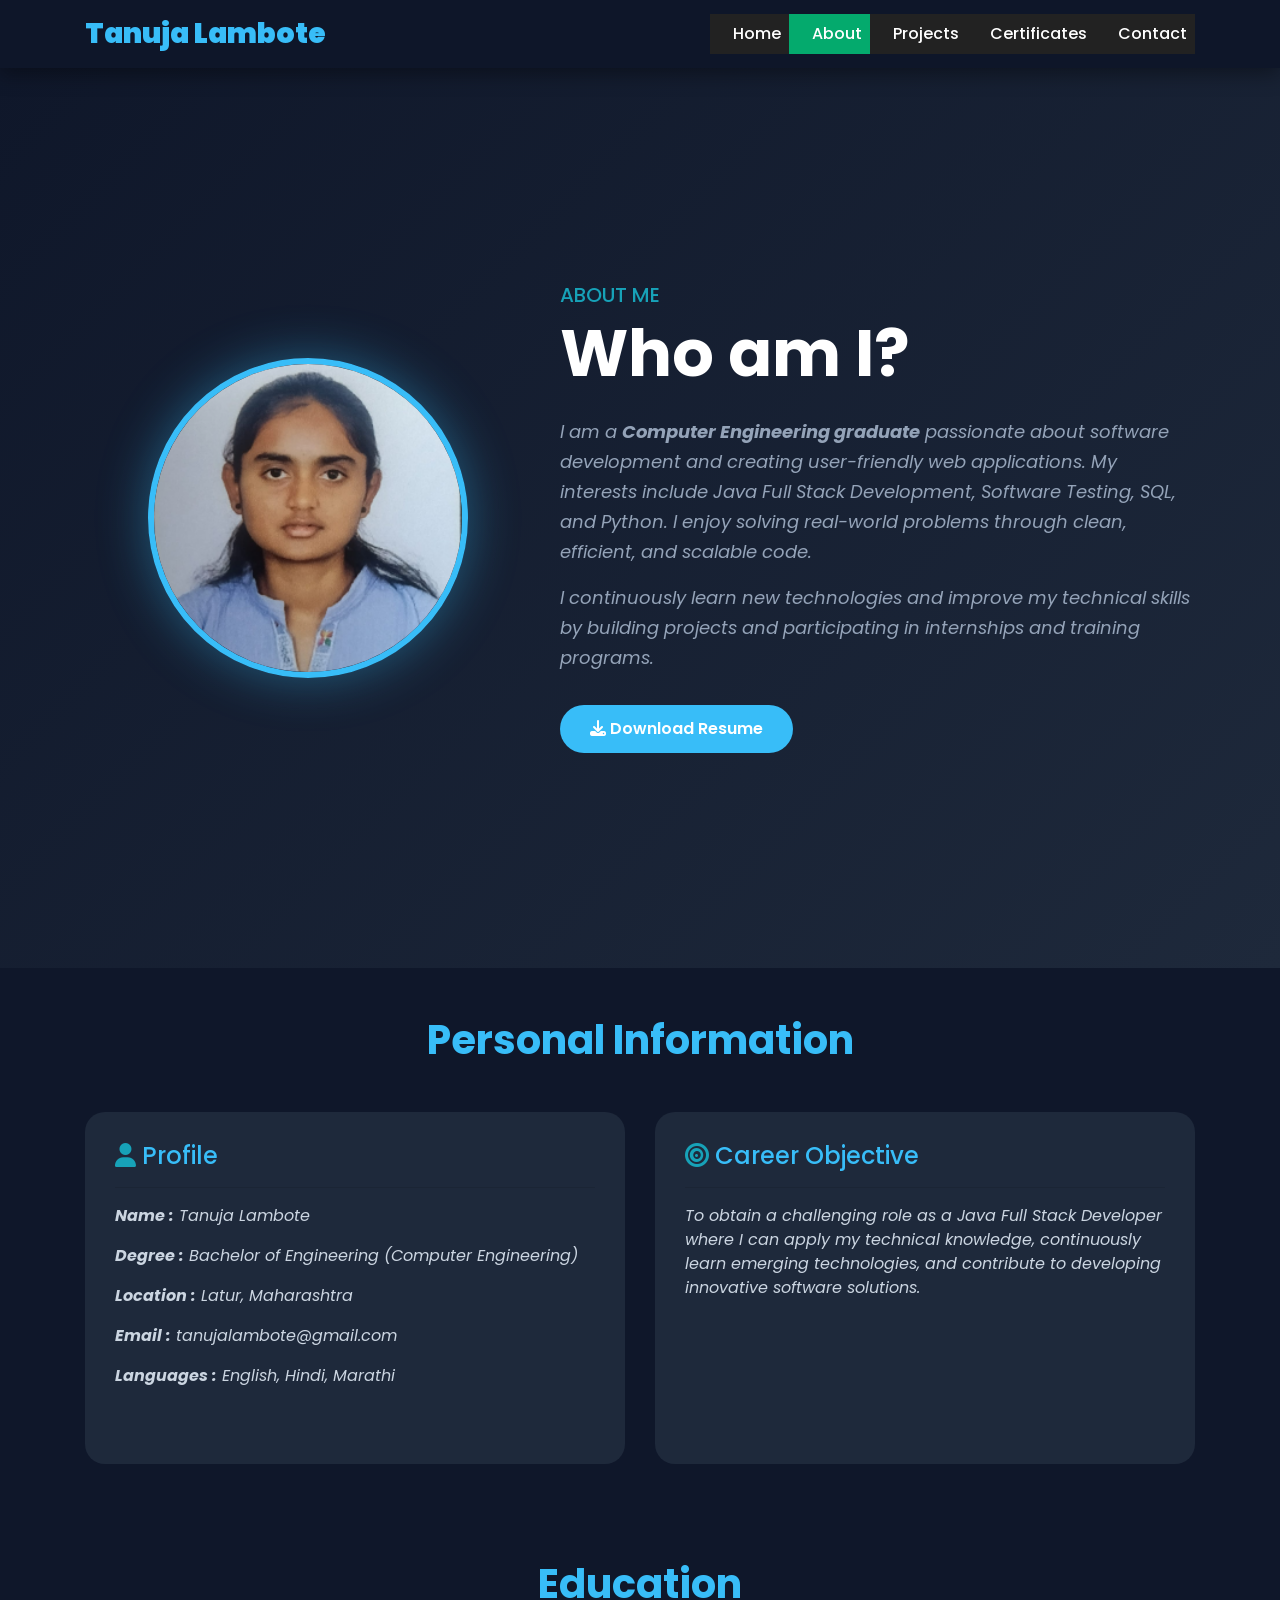
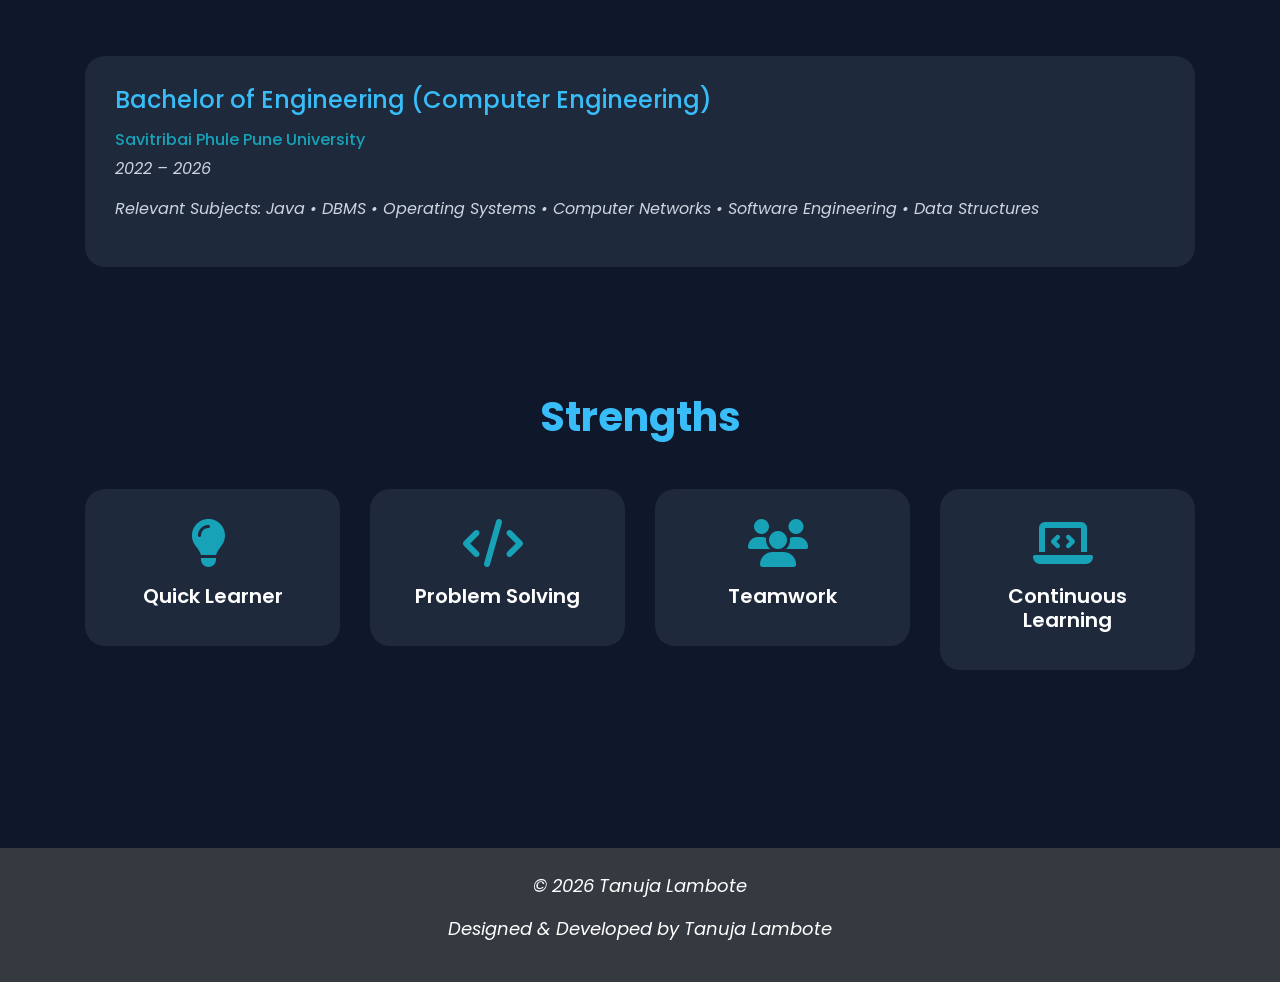
==== about.html @ e96ccedb "Add files via upload" ====
<!DOCTYPE html>
<html lang="en">

<head>

    <meta charset="UTF-8">
    <meta name="viewport" content="width=device-width, initial-scale=1.0">

    <title>About | Tanuja Lambote</title>

    <link rel="stylesheet" href="https://maxcdn.bootstrapcdn.com/bootstrap/4.1.3/css/bootstrap.min.css">

    <link href="https://fonts.googleapis.com/css2?family=Poppins:wght@300;400;500;600;700&display=swap" rel="stylesheet">

    <link rel="stylesheet" href="https://cdnjs.cloudflare.com/ajax/libs/font-awesome/6.5.2/css/all.min.css">

    <link rel="stylesheet" href="style.css">

</head>

<body>

<!-- Navbar -->

<nav class="navbar navbar-expand-lg navbar-dark bg-dark">

    <div class="container">

        <a class="navbar-brand" href="index.html">
            <strong>Tanuja Lambote</strong>
        </a>

        <button class="navbar-toggler" data-toggle="collapse" data-target="#menu">

            <span class="navbar-toggler-icon"></span>

        </button>

        <div class="collapse navbar-collapse" id="menu">

            <ul class="navbar-nav ml-auto">

                <li class="nav-item">
                    <a class="nav-link" href="index.html">Home</a>
                </li>

                <li class="nav-item active">
                    <a class="nav-link" href="about.html">About</a>
                </li>

                <li class="nav-item">
                    <a class="nav-link" href="project.html">Projects</a>
                </li>

                <li class="nav-item">
                    <a class="nav-link" href="Certification.html">Certificates</a>
                </li>

                <li class="nav-item">
                    <a class="nav-link" href="Contact.html">Contact</a>
                </li>

            </ul>

        </div>

    </div>

</nav>

<!-- About Hero -->

<section class="hero">

<div class="container">

<div class="row align-items-center">

<div class="col-lg-5 text-center">

<img src="tanu.png" class="img-fluid rounded-circle shadow-lg" width="320">

</div>

<div class="col-lg-7">

<h5 class="text-info">ABOUT ME</h5>

<h1 class="mb-4">

Who am I?

</h1>

<p>

I am a <strong>Computer Engineering graduate</strong> passionate about
software development and creating user-friendly web applications.

My interests include Java Full Stack Development,
Software Testing, SQL, and Python. I enjoy solving
real-world problems through clean, efficient, and scalable code.

</p>

<p>

I continuously learn new technologies and improve my
technical skills by building projects and participating
in internships and training programs.

</p>

<a href="TanuLamboteResume.pdf" class="btn btn-primary mt-3">

<i class="fa-solid fa-download"></i>

Download Resume

</a>

</div>

</div>

</div>

</section>

<!-- Personal Information -->

<section class="container py-5">

<h2 class="text-center mb-5">

Personal Information

</h2>

<div class="row">

<div class="col-md-6">

<div class="card h-100">

<div class="card-body">

<h4><i class="fa-solid fa-user text-info"></i> Profile</h4>

<hr>

<p><strong>Name :</strong> Tanuja Lambote</p>

<p><strong>Degree :</strong> Bachelor of Engineering (Computer Engineering)</p>

<p><strong>Location :</strong> Latur, Maharashtra</p>

<p><strong>Email :</strong> tanujalambote@gmail.com</p>

<p><strong>Languages :</strong> English, Hindi, Marathi</p>

</div>

</div>

</div>

<div class="col-md-6">

<div class="card h-100">

<div class="card-body">

<h4><i class="fa-solid fa-bullseye text-info"></i> Career Objective</h4>

<hr>

<p>

To obtain a challenging role as a Java Full Stack Developer where I can
apply my technical knowledge, continuously learn emerging technologies,
and contribute to developing innovative software solutions.

</p>

</div>

</div>

</div>

</div>

</section>

<!-- Education -->

<section class="container py-5">

<h2 class="text-center mb-5">

Education

</h2>

<div class="card">

<div class="card-body">

<h4>Bachelor of Engineering (Computer Engineering)</h4>

<h6 class="text-info">

Savitribai Phule Pune University

</h6>

<p>

2022 – 2026

</p>

<p>

Relevant Subjects:

Java • DBMS • Operating Systems • Computer Networks • Software Engineering • Data Structures

</p>

</div>

</div>

</section>

<!-- Strengths -->

<section class="container py-5">

<h2 class="text-center mb-5">

Strengths

</h2>

<div class="row text-center">

<div class="col-md-3">

<div class="card">

<div class="card-body">

<i class="fa-solid fa-lightbulb fa-3x text-info"></i>

<h5 class="mt-3">

Quick Learner

</h5>

</div>

</div>

</div>

<div class="col-md-3">

<div class="card">

<div class="card-body">

<i class="fa-solid fa-code fa-3x text-info"></i>

<h5 class="mt-3">

Problem Solving

</h5>

</div>

</div>

</div>

<div class="col-md-3">

<div class="card">

<div class="card-body">

<i class="fa-solid fa-users fa-3x text-info"></i>

<h5 class="mt-3">

Teamwork

</h5>

</div>

</div>

</div>

<div class="col-md-3">

<div class="card">

<div class="card-body">

<i class="fa-solid fa-laptop-code fa-3x text-info"></i>

<h5 class="mt-3">

Continuous Learning

</h5>

</div>

</div>

</div>

</div>

</section>

<!-- Footer -->

<footer class="bg-dark text-white text-center p-4">

<p>

© 2026 Tanuja Lambote

</p>

<p>

Designed & Developed by Tanuja Lambote

</p>

</footer>

<script src="https://ajax.googleapis.com/ajax/libs/jquery/3.3.1/jquery.min.js"></script>

<script src="https://cdnjs.cloudflare.com/ajax/libs/popper.js/1.14.3/umd/popper.min.js"></script>

<script src="https://maxcdn.bootstrapcdn.com/bootstrap/4.1.3/js/bootstrap.min.js"></script>

</body>

</html>
---- style.css ----
/* Page Background */

body{
  margin:0;
  font-family: Arial, Helvetica, sans-serif;
  background: linear-gradient(135deg,#1d2671,#c33764);
}

/* Navigation Bar */

ul {
  list-style-type: none;
  margin: 0;
  padding: 0;
  overflow: hidden;
  background-color: #222;
}

li {
  float: left;
}

li a {
  display: block;
  color: white;
  text-align: center;
  padding: 14px 18px;
  text-decoration: none;
  font-weight: 500;
}

li a:hover:not(.active) {
  background-color: #444;
}

.active {
  background-color: #04AA6D;
}

/* Profile Section */

.info{
  text-align:center;
  color:white;
  margin-top:80px;
}

img{
  border-radius:50%;
  border:4px solid white;
}

/* Paragraph */

p{
  font-style: oblique;
}

/* Cards (Projects / Certifications etc.) */

.cont1, .cont2, .cont3, .cont4{
  background-color:#fff;
  border-radius:15px;
  box-shadow:0 0 20px rgba(0,0,0,0.2);
  padding:20px;
  width:300px;
  height:400px;
  text-align:center;
  margin:30px;
  float:left;
  transition:0.3s;
}

.cont1:hover,
.cont2:hover,
.cont3:hover,
.cont4:hover{
  transform:scale(1.05);
}

/* About Section */

.about1{
  background-color:#fff;
  border-radius:15px;
  box-shadow:0 0 20px rgba(0,0,0,0.2);
  padding:20px;
  width:300px;
  height:400px;
  text-align:center;
  margin:auto;
  margin-top:50px;
}

/* Image Alignment */

.img2{
  margin-top:90px;
}

/* Footer */

footer {
  background: linear-gradient(59deg,#3A6073,#16222A);
  color:white;
  margin-top:100px;
}

footer a{
  color:#fff;
  font-size:14px;
  transition:0.2s;
}

footer a:hover{
  color:#FA944B;
  text-decoration:none;
}

.copy{
  font-size:12px;
  padding:10px;
  border-top:1px solid #fff;
}

.footer-middle{
  padding-top:2em;
  color:white;
}

/* Social Icons */

ul.social-network{
  list-style:none;
  display:inline;
  margin-left:0;
  padding:0;
}

ul.social-network li{
  display:inline;
  margin:0 5px;
}

.social-circle li a{
  display:inline-block;
  position:relative;
  border-radius:50%;
  text-align:center;
  width:30px;
  height:30px;
  font-size:15px;
}

.social-circle li i{
  line-height:30px;
}

.social-network a.icoFacebook:hover{
  background-color:#3B5998;
}

.social-network a.icoLinkedin:hover{
  background-color:#007bb7;
}

.social-network a{
  background-color:#F9F9F9;
}

.social-circle li a:hover i{
  transform:rotate(360deg);
  transition:0.3s;
}


.fa-facebook{
color:black;
font-weight:bold;
}

.fa-linkedin{
  color:black;
  font-weight:bold;
}


/* Google Font */

*{
    margin:0;
    padding:0;
    box-sizing:border-box;
    font-family:'Poppins',sans-serif;
    scroll-behavior:smooth;
}

body{

    background:#0f172a;
    color:white;
}

/* ================= NAVBAR ================= */

.navbar{

    background:rgba(15,23,42,.95)!important;
    backdrop-filter:blur(12px);
    box-shadow:0 5px 20px rgba(0,0,0,.4);

}

.navbar-brand{

    color:#38bdf8!important;
    font-size:28px;
    font-weight:700;
}

.nav-link{

    color:white!important;
    margin-left:15px;
    transition:.3s;
}

.nav-link:hover{

    color:#38bdf8!important;
}

/* ================= HERO ================= */

.hero{

    min-height:100vh;
    display:flex;
    align-items:center;
    background:linear-gradient(135deg,#0f172a,#1e293b);
}

.hero h1{

    font-size:65px;
    font-weight:700;
}

.hero h3{

    color:#38bdf8!important;
    font-weight:600;
}

.hero h5{

    color:#cbd5e1;
}

.hero p{

    color:#94a3b8;
    line-height:30px;
    font-size:18px;
}

.hero img{

    border-radius:50%;
    border:6px solid #38bdf8;
    box-shadow:0 0 50px rgba(56,189,248,.4);
    transition:.4s;
}

.hero img:hover{

    transform:scale(1.05);
}

/* ================= BUTTONS ================= */

.btn-primary{

    background:#38bdf8!important;
    border:none!important;
    border-radius:40px!important;
    padding:12px 30px!important;
    font-weight:600!important;
}

.btn-primary:hover{

    background:#0ea5e9!important;
    transform:translateY(-3px);
}

.btn-outline-dark{

    border:2px solid #38bdf8!important;
    color:#38bdf8!important;
    border-radius:40px!important;
    padding:12px 30px!important;
    margin-left:15px;
}

.btn-outline-dark:hover{

    background:#38bdf8!important;
    color:white!important;
}

/* ================= SECTIONS ================= */

section{

    padding:80px 0;
}

section h2{

    font-size:40px;
    font-weight:700;
    margin-bottom:40px;
    color:#38bdf8;
}

section p{

    color:#cbd5e1;
}

/* ================= SKILLS ================= */

.col-md-3{

    transition:.4s;
}

.col-md-3:hover{

    transform:translateY(-12px);
}

.col-md-3 h4{

    font-size:50px;
    color:#38bdf8;
}

.col-md-3 h5{

    margin-top:20px;
    font-weight:600;
}

.col-md-3 p{

    color:#94a3b8;
}

/* ================= PROJECT CARDS ================= */

.card{

    background:#1e293b!important;
    border:none!important;
    border-radius:20px!important;
    color:white;
    transition:.4s;
    overflow:hidden;
    margin-bottom:30px;
}

.card:hover{

    transform:translateY(-12px);
    box-shadow:0 15px 40px rgba(56,189,248,.3);
}

.card-body{

    padding:30px;
}

.card h4{

    color:#38bdf8;
    margin-bottom:15px;
}

/* ================= CONTACT ================= */

.text-center p{

    font-size:18px;
}

.text-center i{

    color:#38bdf8;
    margin-right:10px;
}

/* ================= FOOTER ================= */

footer{

    background:#020617;
    color:#94a3b8;
    padding:25px;
}

/* ================= SCROLL BAR ================= */

::-webkit-scrollbar{

    width:8px;
}

::-webkit-scrollbar-thumb{

    background:#38bdf8;
    border-radius:20px;
}

::-webkit-scrollbar-track{

    background:#0f172a;
}
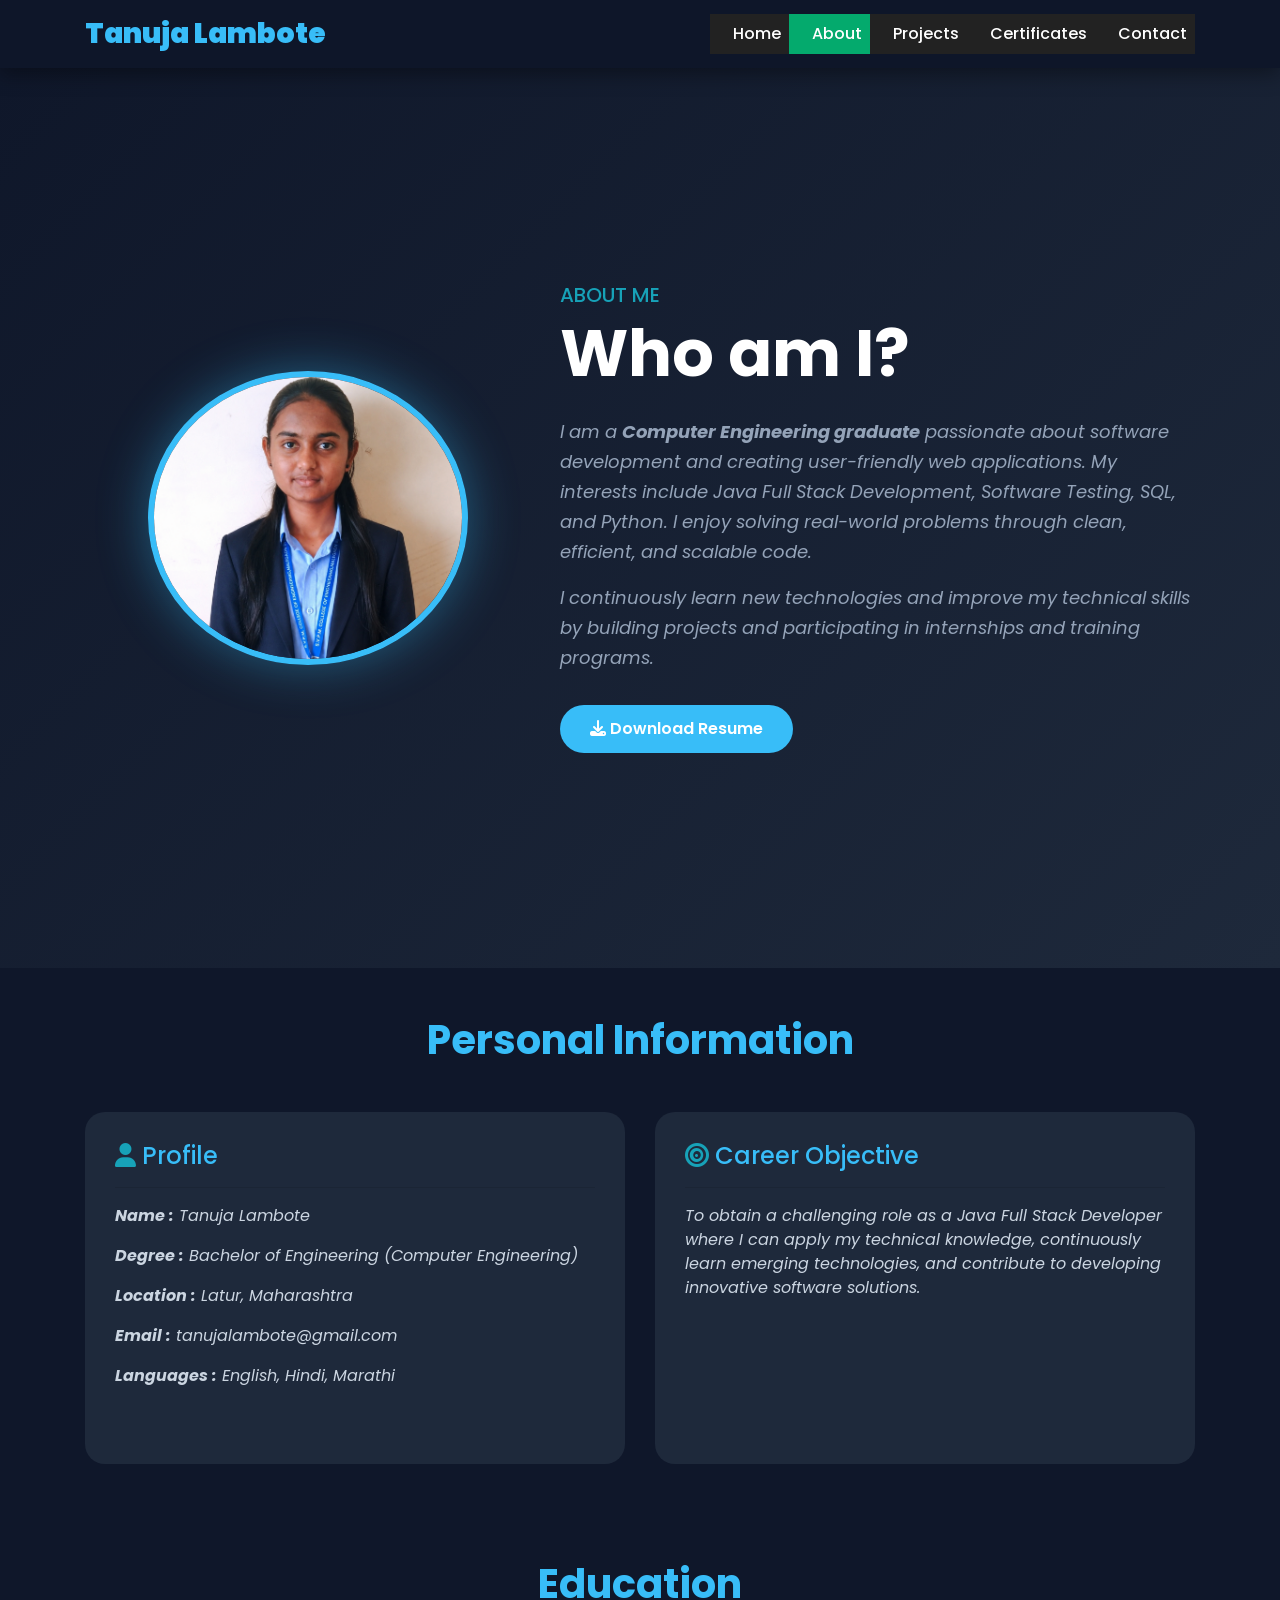
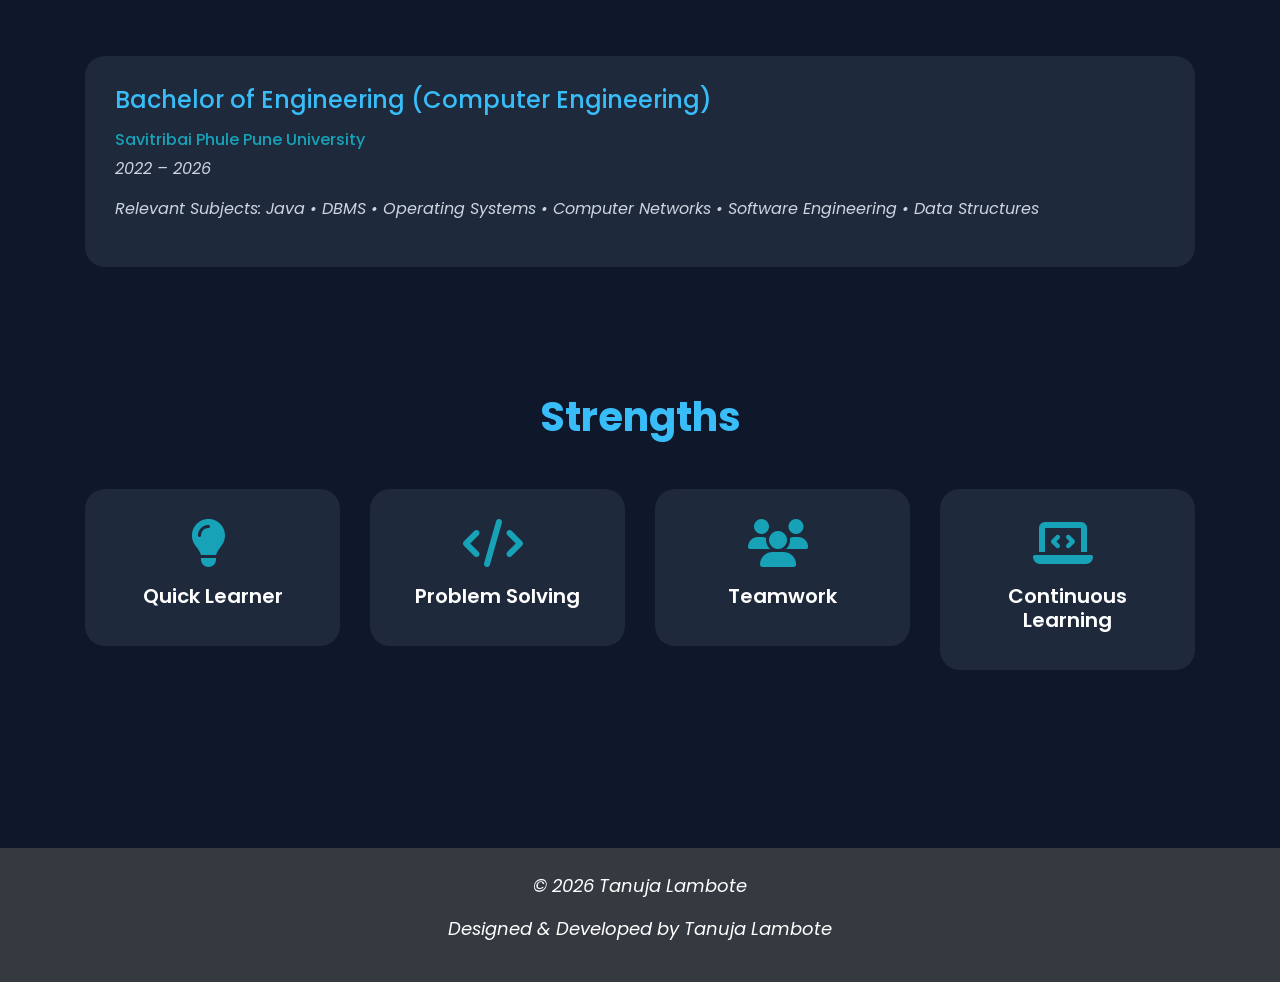
==== commit eb71f08f: "Add files via upload" ====
--- a/about.html
+++ b/about.html
@@ -78,7 +78,7 @@
 
 <div class="col-lg-5 text-center">
 
-<img src="tanu.png" class="img-fluid rounded-circle shadow-lg" width="320">
+<img src="tanuja.png" class="img-fluid rounded-circle shadow-lg" width="320">
 
 </div>
 
